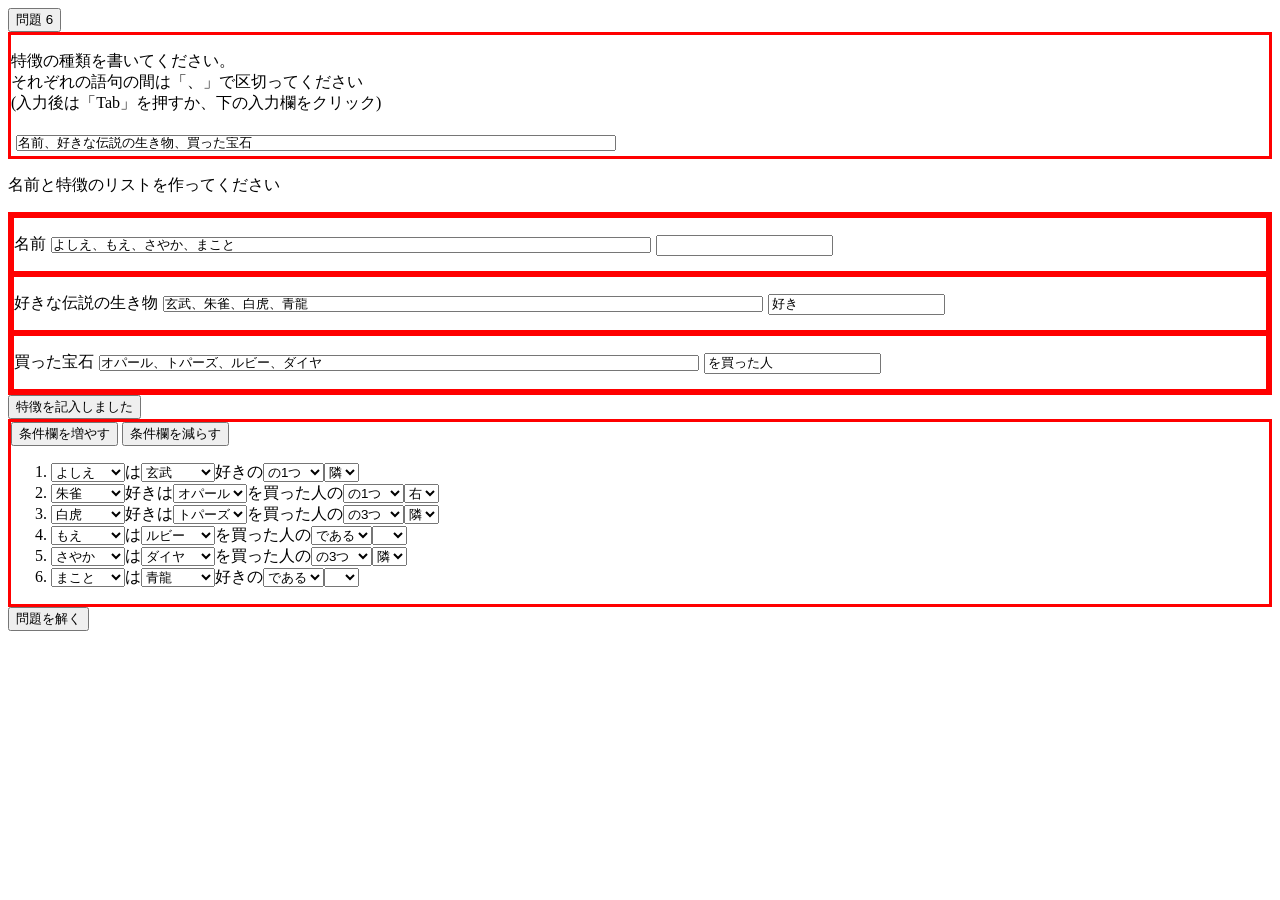
==== index.html @ f4a275bd "Add files via upload" ====
<!DOCTYPE html>
<html lang="jp">

<head>
    <meta charset="UTF-8">
    <meta name="viewport" content="width=device-width, initial-scale=1.0">
    <title>アインシュタインパズル</title>
    <link rel="stylesheet" href="Einstein's style logic drill.css">
</head>

<body>
    <input type="submit" value="問題 6" id="problem6-submit">
    <div>
        <p>特徴の種類を書いてください。
            <br>それぞれの語句の間は「、」で区切ってください
            <br>(入力後は「Tab」を押すか、下の入力欄をクリック)
        </p>
        <input class="input-wide" id="types-input" placeholder="(例)名前、好きな木、出身地、買った家電">

    </div>


    <p>名前と特徴のリストを作ってください</p>
    <div id="featureLists-div">

    </div>
    <input type="submit" value="特徴を記入しました" id="features-check">

    <div>
        <input type="submit" value="条件欄を増やす" id="add-condition">
        <input type="submit" value="条件欄を減らす" id="remove-condition">
        <ol id="conditions-div">

        </ol>
    </div>
    <input type="submit" value="問題を解く" id="solution-getter">
    <script>


        //後で書き替えが容易な値
        const maxHumansNum = 7;
        const maxTypesNum = 6;
        const maxConditionNum = 15;



        //特徴の種類のinputの取得
        const typesInput = document.getElementById("types-input");


        // 特徴の種類のinputを参照して入力欄を作る
        const featureWritingDivs = [];
        const types = [];
        const featuresInputs = [];
        const featureListsDiv = document.querySelector("#featureLists-div");
        const supplementInputs = [];

        for (i = 0; i < maxTypesNum; i++) {

            const featureWritingDiv = document.createElement("div");
            featureListsDiv.appendChild(featureWritingDiv);
            featureWritingDivs[i] = featureWritingDiv;

            const type = document.createElement("p");
            type.classList.add("type");
            featureWritingDiv.appendChild(type);
            types[i] = type;


            const featuresInput = document.createElement("input");
            featuresInput.classList.add("input-wide");
            featureWritingDiv.appendChild(featuresInput);
            featuresInputs[i] = featuresInput;

            const supplementInput = document.createElement("input");
            supplementInput.classList.add("supplement-input");
            featureWritingDiv.appendChild(supplementInput);
            supplementInputs[i] = supplementInput;
        }



        let typesArr = [];


        typesInput.addEventListener("change", () => {
            typesArr = typesInput.value.split("、");
            if (typesArr.length > maxTypesNum) {
                alert(`特徴の種類は${maxTypesNum}個までにしてください`);
                return;
            }
            for (let i = 0; i < typesArr.length; i++) {
                console.log("a" + types[i].textContent);
                types[i].textContent = typesArr[i];


            }
            for (let i = 0; i < maxTypesNum; i++) {
                if (i < typesArr.length) {
                    featureWritingDivs[i].classList.remove("none");
                } else {
                    featureWritingDivs[i].classList.add("none");
                }
            }

        });
        let featuresMatrix = [];
        const featuresCheck = document.querySelector("#features-check");

        const conditionsDiv = document.querySelector("#conditions-div");
        let conditionLis = [];
        let select1s = [];
        let select2s = [];
        let supplement1s = [];
        let supplement2s = [];
        let ranges = [];
        let directions = [];
        let conditionNum = 4;
        // ↑表示番号
        let directionOptions = [];

        for (let i = 0; i < maxConditionNum; i++) {

            const li = document.createElement("li");
            li.id = `li-${i}`;
            if (i > conditionNum) {
                li.classList.add("none");
            }
            conditionsDiv.appendChild(li);
            conditionLis[i] = li;

            const select1 = document.createElement("select");
            select1.id = `select1-${i}`;
            select1s[i] = select1;
            li.appendChild(select1);

            const supplement1 = document.createElement("span");
            supplement1.id = `supplement1-${i}`;
            supplement1.textContent = "は";
            supplement1s[i] = supplement1;
            li.appendChild(supplement1);

            const select2 = document.createElement("select");
            select2.id = `select2-${i}`;
            select2s[i] = select2;
            li.appendChild(select2);

            const supplement2 = document.createElement("span");
            supplement2.id = `supplement2-${i}`;
            supplement2.textContent = "";
            supplement2s[i] = supplement2;
            li.appendChild(supplement2);

            const range = document.createElement("select");
            range.id = `range-${i}`;
            ranges[i] = range;

            li.appendChild(range);



            const direction = document.createElement("select");
            direction.id = `direction-${i}`;
            directions[i] = direction;
            li.appendChild(direction);

            directionOptions[i] = [];
            const option0 = document.createElement("option");
            option0.value = "2,1";
            option0.textContent = "";
            direction.appendChild(option0);
            directionOptions[i][0] = option0;

            const option1 = document.createElement("option");
            option1.value = "1,1";
            option1.textContent = "右";
            direction.appendChild(option1);
            directionOptions[i][1] = option1;

            const option2 = document.createElement("option");
            option2.value = "0,1";
            option2.textContent = "左";
            direction.appendChild(option2);
            directionOptions[i][2] = option2;

            const option3 = document.createElement("option");
            option3.value = "1,2";
            option3.textContent = "隣";
            direction.appendChild(option3);
            directionOptions[i][3] = option3;
        }


        featuresCheck.addEventListener("click", () => {
            featuresMatrix = [];
            //一度リセットするためのもの

            featuresInputs.forEach(x => {
                if (x.value !== "undefined") { featuresMatrix.push(x.value.split("、")); }
            }
            )







            select1s.forEach(a => {
                a.innerHTML = "";
                featuresMatrix.forEach(x => x.forEach(y => {
                    const option = document.createElement("option");
                    option.value = y;
                    option.textContent = y;
                    a.appendChild(option);
                }))
            });


            select2s.forEach(a => {
                a.innerHTML = "";
                featuresMatrix.forEach(x => x.forEach(y => {
                    const option = document.createElement("option");
                    option.value = y;
                    option.textContent = y;
                    a.appendChild(option);
                }))
            });



            ranges.forEach(x => {
                x.innerHTML = "";

                for (let i = 0; i < featuresMatrix[0].length; i++) {
                    const option = document.createElement("option");
                    option.value = `${i},2`;
                    option.textContent = i === 0 ? "である" : `の${i}つ`;
                    x.appendChild(option);
                }

                // x.insertAdjacentHTML("beforeend", "<option value=\"0,-Infinity\">より左</option>");
                // x.insertAdjacentHTML("beforeend", "<option value=\"0,0\">より右</option>");
            })
        });


        const addCondition = document.querySelector("#add-condition");
        const removeCondition = document.querySelector("#remove-condition");

        removeCondition.addEventListener("click", () => {
            if (conditionNum > 0) {
                conditionLis[conditionNum].classList.add("none");
                conditionNum--;
            }
        });
        addCondition.addEventListener("click", () => {
            if (conditionNum < maxConditionNum) {
                conditionNum++;
                conditionLis[conditionNum].classList.remove("none");
            }
        });

        select1s.forEach((x, index) => x.addEventListener("change", () => {
            supplement1s[index].textContent = `${supplementInputs[featuresMatrix.findIndex(y => y.includes(x.value))].value}は`
        }))

        select2s.forEach((x, index) => x.addEventListener("change", () => {
            supplement2s[index].textContent = `${supplementInputs[featuresMatrix.findIndex(y => y.includes(x.value))].value}の`
        }))

        const solutionGetter = document.querySelector("#solution-getter");










        let trueDirectionValues = [];
        let trueRangeValues = [];

        function getPartsOfConditions() {

           trueRangeValues = ranges.map(ele => ((ele.value).split(',')).map(Number));
 trueDirectionValues = directions.map(ele => ((ele.value).split(',')).map(Number));

            let partsOfConditions = [];
            for (let i = 0; i <= conditionNum; i++) {
                partsOfConditions[i] = [select1s[i].value, select2s[i].value, trueRangeValues[i], trueDirectionValues[i]];
            }

            partsOfConditions[5].forEach((x, index) => console.log(`${index}番目は${x}で、種類は${typeof x}`));
            partsOfConditions[5][3].forEach((x, index) => console.log(`オブジェクトの中身その${index}は${x}で、種類は${typeof x}`));
            return partsOfConditions;
        }





        const getLightChecker = (r, d, x, y) => {
            return (0) ** (((x - y) ** d[1] + (-1) ** d[0] * r[0] ** d[1])) === Math.abs(Math.min(1, r[1]));
        };
        // 0**zの値はz=0なら0,z>0なら0,z<0ならInfiniteになるため、数値の代入だけで「>」や「<」の代わりが作れるので利用
        // （より左、より右を表すのに利用）。
        // r[0]は単に距離。
        // d[1]=2なら、絶対値の代わりになるのを利用（隣を表すのに利用）。
        // d[0]の偶奇でxとyのどちらが大きいかを表すのに利用（どちらが右にあるかを表すのに利用）。

        console.log(0 ** ((3 - 3) ** 1 + (-1) ** 2 * 0 * 1) === Math.abs(Math.min(1, 2)));

        const LightCheckers = [];


        // 一次配列から各要素を１つだけもつ配列の全順列を作る([a,b]から[[[a],[b]],[[b],[a]]]を作る) 
        function getPermutations(arr
            //,callback
        ) {
            const results = [];

            function permute(current, remaining) {
                if (remaining.length === 0) {
                    results.push(current);
                    return;
                }
                for (let i = 0; i < remaining.length; i++) {
                    // if(callback()){
                    const nextCurrent = current.concat([[remaining[i]]]);
                    const nextRemaining = remaining.slice(0, i).concat(remaining.slice(i + 1));
                    permute(nextCurrent, nextRemaining);
                    // }else{
                    // continue;
                    // }
                }
            };

            permute([], arr);
            return results;
        }


        //二次配列に含まれる語句は何番目にあるか
        function searchIndex(arr, word) {
            return arr.findIndex(x => x.includes(word));
        }


        // searchIndexを使って、問題データから2つの配列が条件を満たすか
        const getCondition = (word1, word2, range, direction) => (arr1, arr2) => {

            const position1 = Math.max(searchIndex(arr1, word1), searchIndex(arr2, word1));
            const position2 = Math.max(searchIndex(arr1, word2), searchIndex(arr2, word2));
            // typeof word2 == "number" ? word2 : 
            // console.log(`i:${i},word1:${searchIndex(arr1, word1)}or${searchIndex(arr2,word1)},word2:${searchIndex(arr1, word2)}or${searchIndex(arr2,word2)}`)

            if (Math.min(position1, position2) === -1) {
                return true;
            } else {
                return getLightChecker(range, direction, position1, position2);
            }
        };

        const getAllChecker = (conditionsArr) => (arr1, arr2) => {
            return conditionsArr.every(condition => condition(arr1, arr2));
        }

        // [["佐藤",2],["田中",4]]  ,  [["a"],["b"]]   →   [["佐藤",2,"a"],["田中",4,"b"]]
        function mergeArrs(arr1, arr2) {
            const result = [];
            arr1.forEach((x, index) => result[index] = [...x, ...arr2[index]]);
            return result;
        };

        //直積集合の部分集合を作る
        function makeProduction(arrP1, arrP2, checkCondition) {
            const result = [];
            console.log(checkCondition);

            arrP1.forEach((x, index1) => arrP2.forEach((y, index2) => {
                if (checkCondition(x, y)) {
                    result.push(mergeArrs(x, y));
                }
            }))
            return result
        };

        //すべての部分集合から条件が合うものを連結(答えを出す)
        function getResult(problemDate, condition) {
            const featuresPMatrix = [];

            problemDate[1].forEach((x, index) => {

                featuresPMatrix[index] = getPermutations(x);
            })
            console.log(featuresPMatrix);
            //(1)の部分
            return featuresPMatrix.reduce((acc, cur) => acc !== 0 ? makeProduction(acc, cur, condition) : cur, 0);
        };


        solutionGetter.addEventListener("click", () => {
            const problemDate = [typesInput.value,
                featuresMatrix,
                "後で書くこと",
                null,
            ];
            console.log("problemDate:"+problemDate);
            const parts = getPartsOfConditions();
            console.log("↓条件の部品");
            console.log(parts);
            const checkConditions = parts.map(cur => getCondition(...cur));
            checkConditions.forEach((x, index) => console.log(`${index}番目:${x([["よしえ"], ["もえ"], ["まこと"], ["さやか"]], [["白虎"], ["玄武"], ["青龍"], ["朱雀"]])}`));
            console.log(checkConditions);




            const checkAll = getAllChecker(checkConditions);


            const result = getResult(problemDate, checkAll);

            console.log(`答え:${result}`);
            const arr1 = [["よしえ"], ["もえ"], ["まこと"], ["さやか"]];
            const arr2 = [["白虎"], ["玄武"], ["青龍"], ["朱雀"]];
            const arr3 = [["ダイヤ"], ["ルビー"], ["オパール"], ["トパーズ"]];
            checkConditions.forEach((x, index) => console.log(`条件${index}:答えの1,2段目で${x(arr1, arr2)}`));
            checkConditions.forEach((x, index) => console.log(`条件${index}:答えの1,3段目で${x(arr1, arr3)}`));
            checkConditions.forEach((x, index) => console.log(`条件${index}:答えの2,3段目で${x(arr2, arr3)}`));
            console.log(searchIndex(arr1, "まこと"));
            console.log(searchIndex(arr1, "青龍"));
            console.log(searchIndex(arr2, "まこと"));
            console.log(searchIndex(arr2, "青龍"));
            console.log(trueDirectionValues[5], trueRangeValues[5]);

            return result;
        });


        function writeCondition(arr) {
            arr.forEach((x, index) => {
                select1s[index].value = x[0];
                select2s[index].value = x[1];
                ranges[index].value = x[2];
                directions[index].value = x[3];
            })
        }
        //サンプルデータ 
        const problem6Date = [
            "名前、好きな伝説の生き物、買った宝石",
            ["よしえ、もえ、さやか、まこと",
                "玄武、朱雀、白虎、青龍",
                "オパール、トパーズ、ルビー、ダイヤ"],
            ["", "好き", "を買った人"],
            [["よしえ", "玄武", "1,2", "1,2"],
            ["朱雀", "オパール", "1,2", "1,1"],
            ["白虎", "トパーズ", "3,2", "1,2"],
            ["もえ", "ルビー", "0,2", "2,1"],
            ["さやか", "ダイヤ", "3,2", "1,2"],
            ["まこと", "青龍", "0,2", "2,1"]
            ]
        ];




        const problem6Submit = document.querySelector("#problem6-submit");

        problem6Submit.addEventListener("click", () => {
            while (conditionNum < 5) {
                addCondition.dispatchEvent(new Event("click"));
            }
            while (conditionNum > 5) {
                removeCondition.dispatchEvent(new Event("click"));
            }
            typesInput.value = problem6Date[0];
            featuresInputs.forEach((x, index) => x.value = problem6Date[1][index]);
            supplementInputs.forEach((x, index) => x.value = problem6Date[2][index]);
            typesInput.dispatchEvent(new Event("change"));
            featuresCheck.dispatchEvent(new Event("click"));


            writeCondition(problem6Date[3]);
            select1s.forEach(x => x.dispatchEvent(new Event("change")));
            select2s.forEach(x => x.dispatchEvent(new Event("change")));

        });

        problem6Submit.dispatchEvent(new Event("click"));
        solutionGetter.dispatchEvent(new Event("click"));
    </script>
</body>

</html>
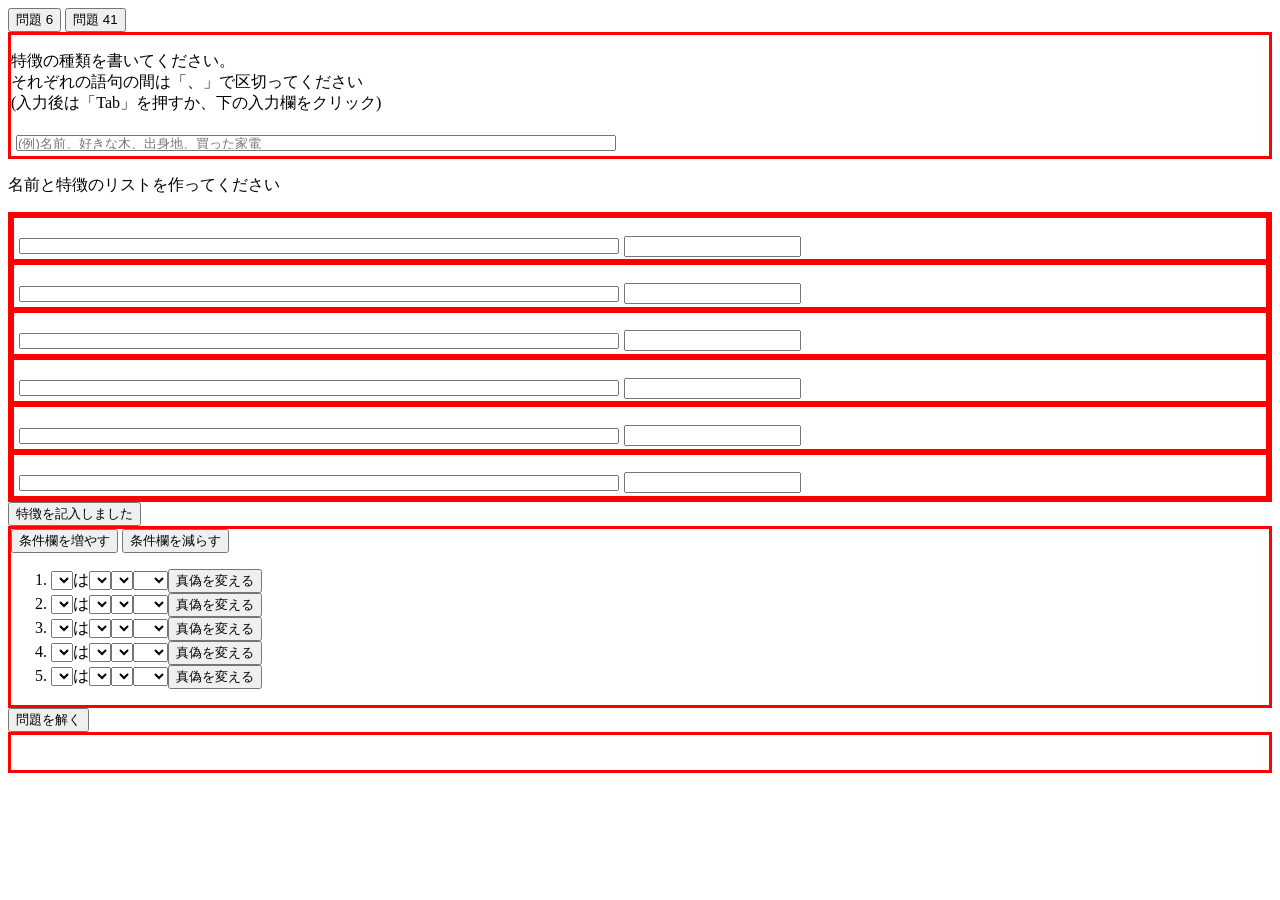
==== commit d28fc39a: "答えの表の表示機能を追加、「～より左(右)」と「～ではない」を使ってヒントを作る機能を追加" ====
--- a/index.html
+++ b/index.html
@@ -10,6 +10,7 @@
 
 <body>
     <input type="submit" value="問題 6" id="problem6-submit">
+    <input type="submit" value="問題 41" id="problem41-submit">
     <div>
         <p>特徴の種類を書いてください。
             <br>それぞれの語句の間は「、」で区切ってください
@@ -34,6 +35,11 @@
         </ol>
     </div>
     <input type="submit" value="問題を解く" id="solution-getter">
+    <div id="result-div">
+        <p class="result-teller" id="result-teller"></p>
+        <p class="result-teller-sub" id="result-teller-sub"></p>
+        <table id="result-table" class="none"></table>
+    </div>
     <script>
 
 
@@ -90,14 +96,16 @@
                 return;
             }
             for (let i = 0; i < typesArr.length; i++) {
-                console.log("a" + types[i].textContent);
+
                 types[i].textContent = typesArr[i];
+                tds[i + 1][0].textContent = typesArr[i];
 
 
             }
             for (let i = 0; i < maxTypesNum; i++) {
                 if (i < typesArr.length) {
                     featureWritingDivs[i].classList.remove("none");
+
                 } else {
                     featureWritingDivs[i].classList.add("none");
                 }
@@ -115,6 +123,10 @@
         let supplement2s = [];
         let ranges = [];
         let directions = [];
+        let supplement3s = [];
+        let negativeBtns = [];
+        let truths = [];
+
         let conditionNum = 4;
         // ↑表示番号
         let directionOptions = [];
@@ -128,6 +140,8 @@
             }
             conditionsDiv.appendChild(li);
             conditionLis[i] = li;
+
+
 
             const select1 = document.createElement("select");
             select1.id = `select1-${i}`;
@@ -188,7 +202,46 @@
             option3.textContent = "隣";
             direction.appendChild(option3);
             directionOptions[i][3] = option3;
-        }
+
+            const supplement3 = document.createElement("span");
+
+            supplement3.textContent = "ではない";
+            supplement3s[i] = supplement3;
+
+            supplement3.classList.add("none");
+            li.appendChild(supplement3);
+            truths[i] = 1;
+
+            const btn = document.createElement("input");
+            btn.type = "submit";
+
+            btn.value = "真偽を変える";
+            negativeBtns[i] = btn;
+            li.appendChild(btn);
+
+        }
+
+
+        const trs = [];
+        const tds = [];
+        const resultTable = document.querySelector("#result-table");
+        for (i = 0; i < maxTypesNum + 1; i++) {
+            const tr = document.createElement("tr");
+            trs[i] = tr;
+            tds[i] = [];
+            for (j = 0; j < maxHumansNum + 1; j++) {
+                const td = document.createElement("td");
+                tds[i][j] = td;
+                tr.appendChild(td);
+            } resultTable.appendChild(tr);
+
+        };
+        tds[0].forEach((x, index) => index !== 0 ? x.textContent = index : "");
+
+
+        const resultTeller = document.querySelector("#result-teller");
+        const resultTellerSub = document.querySelector("#result-teller-sub");
+
 
 
         featuresCheck.addEventListener("click", () => {
@@ -239,8 +292,8 @@
                     x.appendChild(option);
                 }
 
-                // x.insertAdjacentHTML("beforeend", "<option value=\"0,-Infinity\">より左</option>");
-                // x.insertAdjacentHTML("beforeend", "<option value=\"0,0\">より右</option>");
+                x.insertAdjacentHTML("beforeend", "<option value=\"0,-Infinity\">より左</option>");
+                x.insertAdjacentHTML("beforeend", "<option value=\"0,0\">より右</option>");
             })
         });
 
@@ -266,8 +319,14 @@
         }))
 
         select2s.forEach((x, index) => x.addEventListener("change", () => {
-            supplement2s[index].textContent = `${supplementInputs[featuresMatrix.findIndex(y => y.includes(x.value))].value}の`
+            supplement2s[index].textContent = supplementInputs[featuresMatrix.findIndex(y => y.includes(x.value))].value
         }))
+
+        negativeBtns.forEach((x, index) => x.addEventListener("click", () => {
+            supplement3s[index].classList.toggle("none",truths===0)  ;
+            truths[index]=0? truths[index]++ : truths[index]--;
+}));
+
 
         const solutionGetter = document.querySelector("#solution-getter");
 
@@ -285,16 +344,16 @@
 
         function getPartsOfConditions() {
 
-           trueRangeValues = ranges.map(ele => ((ele.value).split(',')).map(Number));
- trueDirectionValues = directions.map(ele => ((ele.value).split(',')).map(Number));
+            trueRangeValues = ranges.map(ele => ((ele.value).split(',')).map(Number));
+            trueDirectionValues = directions.map(ele => ((ele.value).split(',')).map(Number));
 
             let partsOfConditions = [];
             for (let i = 0; i <= conditionNum; i++) {
                 partsOfConditions[i] = [select1s[i].value, select2s[i].value, trueRangeValues[i], trueDirectionValues[i]];
             }
 
-            partsOfConditions[5].forEach((x, index) => console.log(`${index}番目は${x}で、種類は${typeof x}`));
-            partsOfConditions[5][3].forEach((x, index) => console.log(`オブジェクトの中身その${index}は${x}で、種類は${typeof x}`));
+            // partsOfConditions[5].forEach((x, index) => console.log(`${index}番目は${x}で、種類は${typeof x}`));
+            // partsOfConditions[5][3].forEach((x, index) => console.log(`オブジェクトの中身その${index}は${x}で、種類は${typeof x}`));
             return partsOfConditions;
         }
 
@@ -302,16 +361,17 @@
 
 
 
-        const getLightChecker = (r, d, x, y) => {
-            return (0) ** (((x - y) ** d[1] + (-1) ** d[0] * r[0] ** d[1])) === Math.abs(Math.min(1, r[1]));
-        };
+        const getLightChecker = (r, d, x, y) =>
+            0 ** (((x - y) ** d[1] + (-1) ** d[0] * r[0] ** d[1])) === Math.abs(Math.min(1, r[1]));
         // 0**zの値はz=0なら0,z>0なら0,z<0ならInfiniteになるため、数値の代入だけで「>」や「<」の代わりが作れるので利用
         // （より左、より右を表すのに利用）。
         // r[0]は単に距離。
         // d[1]=2なら、絶対値の代わりになるのを利用（隣を表すのに利用）。
         // d[0]の偶奇でxとyのどちらが大きいかを表すのに利用（どちらが右にあるかを表すのに利用）。
 
-        console.log(0 ** ((3 - 3) ** 1 + (-1) ** 2 * 0 * 1) === Math.abs(Math.min(1, 2)));
+        const getChecker = (r, d, n, x, y) =>
+            0 ** (((x - y) ** d[1] + (-1) ** d[0] * r[0] ** d[1]) ** (2 - n)) === Math.abs(Math.min(n, r[1]));
+
 
         const LightCheckers = [];
 
@@ -350,7 +410,7 @@
 
 
         // searchIndexを使って、問題データから2つの配列が条件を満たすか
-        const getCondition = (word1, word2, range, direction) => (arr1, arr2) => {
+        const getCondition = (word1, word2, range, direction, truth) => (arr1, arr2) => {
 
             const position1 = Math.max(searchIndex(arr1, word1), searchIndex(arr2, word1));
             const position2 = Math.max(searchIndex(arr1, word2), searchIndex(arr2, word2));
@@ -360,7 +420,7 @@
             if (Math.min(position1, position2) === -1) {
                 return true;
             } else {
-                return getLightChecker(range, direction, position1, position2);
+                return getChecker(range, direction, truth, position1, position2);
             }
         };
 
@@ -378,14 +438,15 @@
         //直積集合の部分集合を作る
         function makeProduction(arrP1, arrP2, checkCondition) {
             const result = [];
-            console.log(checkCondition);
+
 
             arrP1.forEach((x, index1) => arrP2.forEach((y, index2) => {
                 if (checkCondition(x, y)) {
                     result.push(mergeArrs(x, y));
                 }
             }))
-            return result
+            console.log(`結合後の組み合わせ:${result.length}通り`);
+            return result;
         };
 
         //すべての部分集合から条件が合うものを連結(答えを出す)
@@ -396,25 +457,58 @@
 
                 featuresPMatrix[index] = getPermutations(x);
             })
-            console.log(featuresPMatrix);
+            // console.log(featuresPMatrix);
             //(1)の部分
             return featuresPMatrix.reduce((acc, cur) => acc !== 0 ? makeProduction(acc, cur, condition) : cur, 0);
         };
 
 
         solutionGetter.addEventListener("click", () => {
+            resultTable.classList.remove("none", "opacity");
+            for (let i = 0; i < maxTypesNum + 1; i++) {
+                if (i < featuresMatrix.length + 1) {
+                    trs[i].classList.remove("none");
+                } else {
+                    trs[i].classList.add("none");
+                }
+                for (let j = 0; j < maxHumansNum + 1; j++) {
+                    if (j < featuresMatrix[0].length + 1) {
+                        tds[i][j].classList.remove("none");
+                    } else {
+                        tds[i][j].classList.add("none");
+                    }
+                }
+            }
+
+            let resultText = "※計算しています";
+            let resultTextSub = "";
+            resultTeller.textContent = resultText;
+            resultTellerSub.textContent = resultTextSub;
+            resultTable.scrollIntoView({
+                behavior: "smooth", // 動きを滑らかにする
+                block: "center"      // 画面のどの位置に合わせるか（start = 画面の一番上）
+            });
+
+
+
             const problemDate = [typesInput.value,
                 featuresMatrix,
-                "後で書くこと",
-                null,
+                ,
+                ,
             ];
-            console.log("problemDate:"+problemDate);
+            console.log("↓problemDate") +
+                problemDate.forEach((x, index) => console.log(index + ":" + x));
+            console.log(featuresMatrix);
+
             const parts = getPartsOfConditions();
-            console.log("↓条件の部品");
-            console.log(parts);
-            const checkConditions = parts.map(cur => getCondition(...cur));
-            checkConditions.forEach((x, index) => console.log(`${index}番目:${x([["よしえ"], ["もえ"], ["まこと"], ["さやか"]], [["白虎"], ["玄武"], ["青龍"], ["朱雀"]])}`));
-            console.log(checkConditions);
+            // console.log("↓条件の部品");
+            // console.log(parts);
+            const checkConditions = parts.map((cur, index) => {
+
+                return getCondition(...cur, truths[index])
+            });
+
+            // console.log(checkConditions);
 
 
 
@@ -424,20 +518,32 @@
 
             const result = getResult(problemDate, checkAll);
 
-            console.log(`答え:${result}`);
-            const arr1 = [["よしえ"], ["もえ"], ["まこと"], ["さやか"]];
-            const arr2 = [["白虎"], ["玄武"], ["青龍"], ["朱雀"]];
-            const arr3 = [["ダイヤ"], ["ルビー"], ["オパール"], ["トパーズ"]];
-            checkConditions.forEach((x, index) => console.log(`条件${index}:答えの1,2段目で${x(arr1, arr2)}`));
-            checkConditions.forEach((x, index) => console.log(`条件${index}:答えの1,3段目で${x(arr1, arr3)}`));
-            checkConditions.forEach((x, index) => console.log(`条件${index}:答えの2,3段目で${x(arr2, arr3)}`));
-            console.log(searchIndex(arr1, "まこと"));
-            console.log(searchIndex(arr1, "青龍"));
-            console.log(searchIndex(arr2, "まこと"));
-            console.log(searchIndex(arr2, "青龍"));
-            console.log(trueDirectionValues[5], trueRangeValues[5]);
-
+            console.log(`result[0]=${result[0]}`);
+
+            if (result[0]) {
+                result[0].forEach((x, i) => x.forEach((y, j) => tds[j + 1][i + 1].textContent = y));
+            }
+            // console.log(trueDirectionValues[5], trueRangeValues[5]);
+            console.log(`答えは${result.length}通り`);
+            result.forEach(x => console.log(x));
+
+
+
+            switch (result.length) {
+                case 0: resultText = "成立する組み合わせはありませんでした！";
+                    resultTextSub = " ";
+                    resultTable.classList.add("opacity");
+                    break;
+                case 1: resultText = "答えが出ました！";
+                    resultTextSub = " ";
+                    break;
+                default: resultText = `答えは${result.length}通りあります！`;
+                    resultTextSub = "（他の組み合わせはコンソール画面から確認できます）";
+            }
+            resultTeller.textContent = resultText;
+            resultTellerSub.textContent = resultTextSub;
             return result;
+
         });
 
 
@@ -447,51 +553,103 @@
                 select2s[index].value = x[1];
                 ranges[index].value = x[2];
                 directions[index].value = x[3];
+
             })
         }
+
+        function getSampleProblem(problemData) {
+            while (conditionNum < problemData[3].length - 1) {
+                addCondition.dispatchEvent(new Event("click"));
+            }
+            while (conditionNum > problemData[3].length - 1) {
+                removeCondition.dispatchEvent(new Event("click"));
+            }
+            typesInput.value = problemData[0];
+            featuresInputs.forEach((x, index) => x.value = problemData[1][index]);
+            supplementInputs.forEach((x, index) => x.value = problemData[2][index]);
+            typesInput.dispatchEvent(new Event("change"));
+            featuresCheck.dispatchEvent(new Event("click"));
+            problemData[3].forEach((x, index) => { if (x[4] === 0) { negativeBtns[index].dispatchEvent(new Event("click")); } });
+
+
+
+            writeCondition(problemData[3]);
+            select1s.forEach(x => x.dispatchEvent(new Event("change")));
+            select2s.forEach(x => x.dispatchEvent(new Event("change")));
+            problemData[3].forEach((x,index)=>truths[index]=x[4]);
+            console.log(problemData[3]);
+            // negativeBtns.forEach(x => x.dispatchEvent(new Event("click")));
+
+
+        }
+
+
+
+
+        const problem6Submit = document.querySelector("#problem6-submit");
+
+        problem6Submit.addEventListener("click", () => {
+            getSampleProblem(problemDates.xi);
+
+        });
+
+        const problem41Submit = document.querySelector("#problem41-submit");
+
+        problem41Submit.addEventListener("click", () => {
+            getSampleProblem(problemDates.xli);
+        });
+
         //サンプルデータ 
-        const problem6Date = [
+        const problemDates = {};
+        problemDates.xi = [
             "名前、好きな伝説の生き物、買った宝石",
             ["よしえ、もえ、さやか、まこと",
                 "玄武、朱雀、白虎、青龍",
                 "オパール、トパーズ、ルビー、ダイヤ"],
             ["", "好き", "を買った人"],
-            [["よしえ", "玄武", "1,2", "1,2"],
-            ["朱雀", "オパール", "1,2", "1,1"],
-            ["白虎", "トパーズ", "3,2", "1,2"],
-            ["もえ", "ルビー", "0,2", "2,1"],
-            ["さやか", "ダイヤ", "3,2", "1,2"],
-            ["まこと", "青龍", "0,2", "2,1"]
+            [["よしえ", "玄武", "1,2", "1,2", 1],
+            ["朱雀", "オパール", "1,2", "1,1", 1],
+            ["白虎", "トパーズ", "3,2", "1,2", 1],
+            ["もえ", "ルビー", "0,2", "2,1", 1],
+            ["さやか", "ダイヤ", "3,2", "1,2", 1],
+            ["まこと", "青龍", "0,2", "2,1", 1]
             ]
         ];
-
-
-
-
-        const problem6Submit = document.querySelector("#problem6-submit");
-
-        problem6Submit.addEventListener("click", () => {
-            while (conditionNum < 5) {
-                addCondition.dispatchEvent(new Event("click"));
-            }
-            while (conditionNum > 5) {
-                removeCondition.dispatchEvent(new Event("click"));
-            }
-            typesInput.value = problem6Date[0];
-            featuresInputs.forEach((x, index) => x.value = problem6Date[1][index]);
-            supplementInputs.forEach((x, index) => x.value = problem6Date[2][index]);
-            typesInput.dispatchEvent(new Event("change"));
-            featuresCheck.dispatchEvent(new Event("click"));
-
-
-            writeCondition(problem6Date[3]);
-            select1s.forEach(x => x.dispatchEvent(new Event("change")));
-            select2s.forEach(x => x.dispatchEvent(new Event("change")));
-
-        });
-
-        problem6Submit.dispatchEvent(new Event("click"));
-        solutionGetter.dispatchEvent(new Event("click"));
+        problemDates.xli = [
+            "名前、好きな日本犬、買った家具、食べたラーメン、髪の色",
+
+            ["あかね、れい、ゆうり、まお",
+                "柴犬、紀州犬、秋田犬、甲斐犬",
+                "テーブル、ソファ、イス、タンス",
+                "豚骨ラーメン、醤油ラーメン、塩ラーメン、味噌ラーメン",
+                "茶色、緑、黒、白"],
+
+            ["", "好き", "を買った人", "を食べた人","の髪の人"],
+
+            [
+                ["茶色", "緑", "0,-Infinity", "2,1", 1],
+                ["あかね", "テーブル", "0,0", "2,1", 1],
+                ["ソファ", "柴犬", "0,-Infinity", "2,1", 1],
+                ["イス", "豚骨ラーメン", "0,0", "2,1", 1],
+                ["黒", "れい", "0,-Infinity", "2,1", 1],
+                ["紀州犬", "タンス", "2,2", "1,1", 1],
+                ["ゆうり", "醤油ラーメン", "1,2", "1,2", 1],
+                ["塩ラーメン", "秋田犬", "1,2", "0,1", 1],
+                ["まお", "白", "1,2", "1,2", 1],
+                ["甲斐犬", "味噌ラーメン", "0,2", "2,1", 1]
+               
+
+            ]
+        ];
+
+
+        // problemDates.
+
+        // problem6Submit.dispatchEvent(new Event("click"));
+        // solutionGetter.dispatchEvent(new Event("click"));
+
+
+
     </script>
 </body>
 
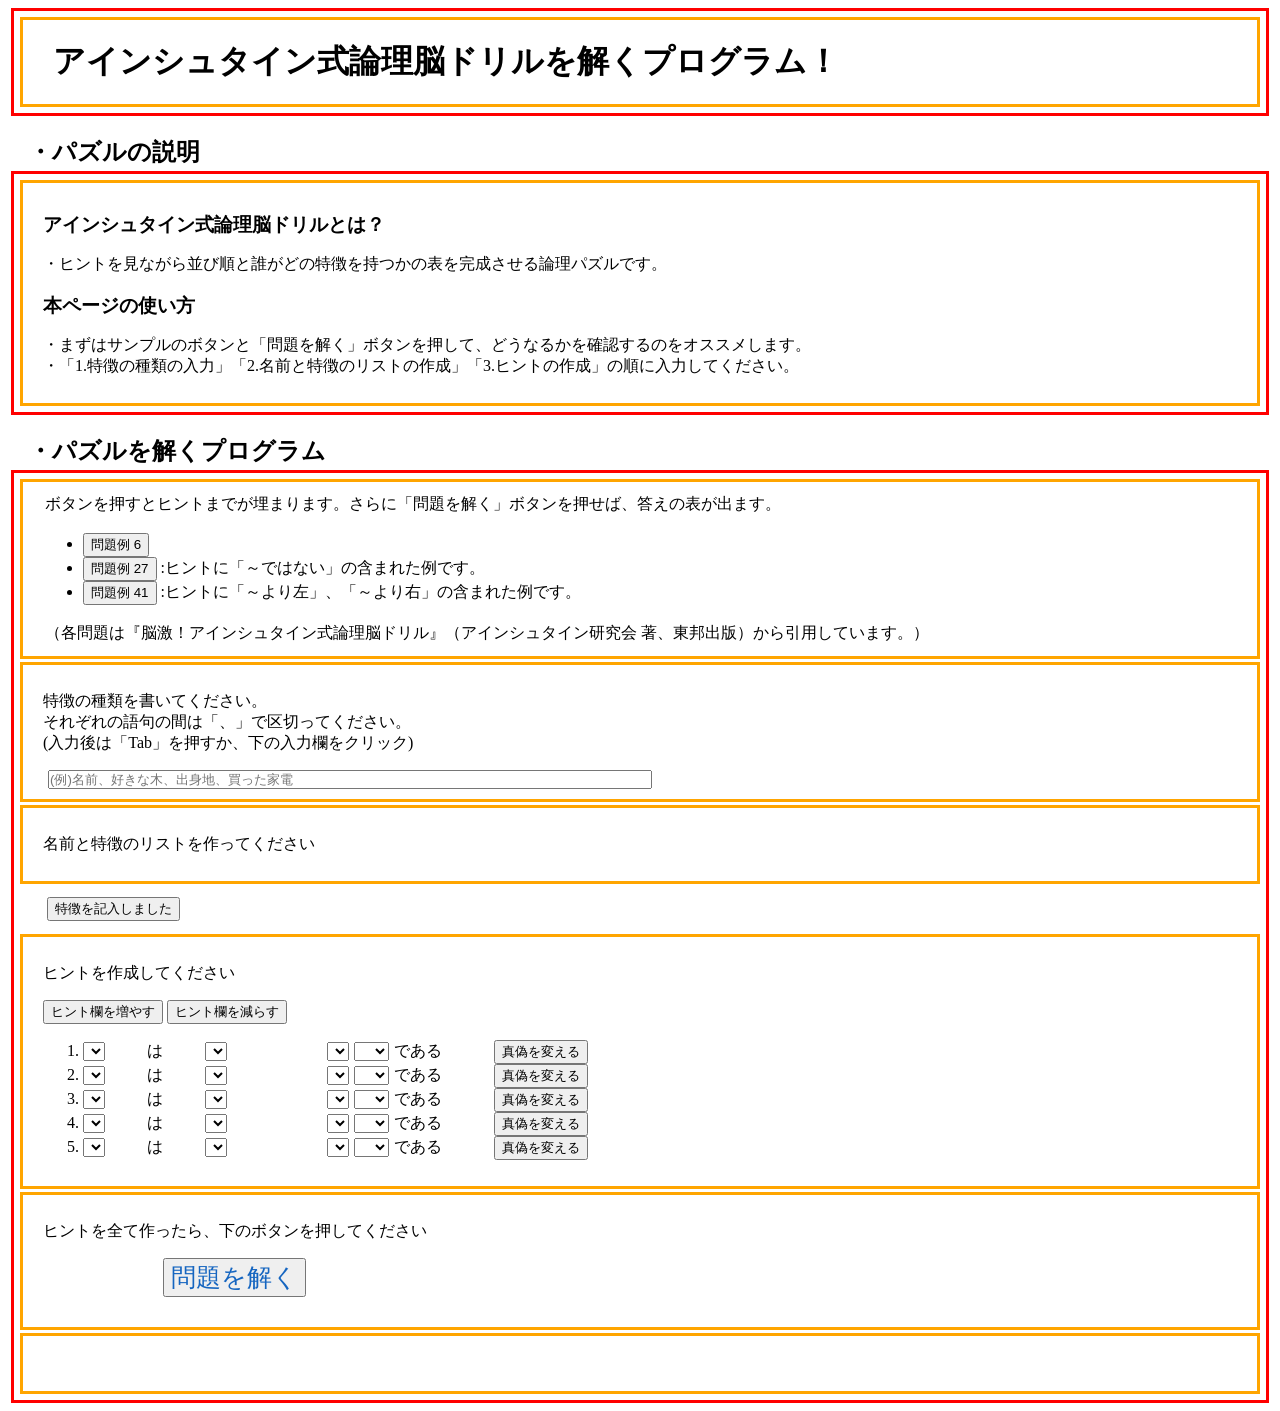
==== commit 848f4ba3: "「～ではない」の問題例追加、レイアウトを見やすいものに修正、空欄や表示されていないinputタグの値を読み取って答えが出なくなるバグを修正など" ====
--- a/index.html
+++ b/index.html
@@ -9,36 +9,84 @@
 </head>
 
 <body>
-    <input type="submit" value="問題 6" id="problem6-submit">
-    <input type="submit" value="問題 41" id="problem41-submit">
-    <div>
-        <p>特徴の種類を書いてください。
-            <br>それぞれの語句の間は「、」で区切ってください
-            <br>(入力後は「Tab」を押すか、下の入力欄をクリック)
-        </p>
-        <input class="input-wide" id="types-input" placeholder="(例)名前、好きな木、出身地、買った家電">
-
+    <div class="wrapping-big">
+        <div class="wrapping">
+            <h1>アインシュタイン式論理脳ドリルを解くプログラム！</h1>
+        </div>
     </div>
-
-
-    <p>名前と特徴のリストを作ってください</p>
-    <div id="featureLists-div">
-
+    <h2>・パズルの説明</h2>
+    <div class="wrapping-big">
+
+
+        <div class="wrapping">
+            <h3>アインシュタイン式論理脳ドリルとは？</h3>
+            <p>・ヒントを見ながら並び順と誰がどの特徴を持つかの表を完成させる論理パズルです。</p>
+            <h3>本ページの使い方</h3>
+            <p>
+                ・まずはサンプルのボタンと「問題を解く」ボタンを押して、どうなるかを確認するのをオススメします。<br>
+                ・「1.特徴の種類の入力」「2.名前と特徴のリストの作成」「3.ヒントの作成」の順に入力してください。
+            </p>
+        </div>
     </div>
-    <input type="submit" value="特徴を記入しました" id="features-check">
-
-    <div>
-        <input type="submit" value="条件欄を増やす" id="add-condition">
-        <input type="submit" value="条件欄を減らす" id="remove-condition">
-        <ol id="conditions-div">
-
-        </ol>
+
     </div>
-    <input type="submit" value="問題を解く" id="solution-getter">
-    <div id="result-div">
-        <p class="result-teller" id="result-teller"></p>
-        <p class="result-teller-sub" id="result-teller-sub"></p>
-        <table id="result-table" class="none"></table>
+    <h2>・パズルを解くプログラム</h2>
+    <div class="wrapping-big">
+
+        <div class="wrapping sample-div">
+            <p>ボタンを押すとヒントまでが埋まります。さらに「問題を解く」ボタンを押せば、答えの表が出ます。</p>
+            <ul>
+                <li><input type="button" value="問題例 6" id="problem6-button"></li>
+
+                <li><input type="button" value="問題例 27" id="problem27-button">
+                    :ヒントに「～ではない」の含まれた例です。</li>
+                <!-- <li><input type="button" value="問題例 30" id="problem30-button">
+                    :ヒントに「左端から」、「右端から」が含まれた例です。</li> -->
+                <li><input type="button" value="問題例 41" id="problem41-button">
+                    :ヒントに「～より左」、「～より右」の含まれた例です。</li>
+
+            </ul>
+
+            <p>（各問題は『脳激！アインシュタイン式論理脳ドリル』（アインシュタイン研究会 著、東邦出版）から引用しています。）</p>
+
+        </div>
+        <div class="wrapping">
+            <p>特徴の種類を書いてください。
+                <br>それぞれの語句の間は「、」で区切ってください。
+                <br>(入力後は「Tab」を押すか、下の入力欄をクリック)
+            </p>
+            <input class="input-wide" id="types-input" placeholder="(例)名前、好きな木、出身地、買った家電">
+
+        </div>
+
+
+
+        <div id="featureLists-div" class="wrapping">
+            <p>名前と特徴のリストを作ってください</p>
+            <ul id="featureLiss-ul">
+
+            </ul>
+
+
+        </div>
+        <input type="button" value="特徴を記入しました" class="features-check" id="features-check">
+        <div class="wrapping">
+            <p>ヒントを作成してください</p>
+            <input type="button" value="ヒント欄を増やす" id="add-condition">
+            <input type="button" value="ヒント欄を減らす" id="remove-condition">
+            <ol id="conditions-div">
+
+            </ol>
+        </div>
+        <div class="wrapping">
+            <p class="explaining-solution-getter">ヒントを全て作ったら、下のボタンを押してください</p>
+            <input type="button" value="問題を解く" id="solution-getter" class="solution-getter">
+        </div>
+        <div id="result-div" class="wrapping">
+            <p class="result-teller" id="result-teller"></p>
+            <p class="result-teller-sub" id="result-teller-sub"></p>
+            <table id="result-table" class="none"></table>
+        </div>
     </div>
     <script>
 
@@ -46,16 +94,16 @@
         //後で書き替えが容易な値
         const maxHumansNum = 7;
         const maxTypesNum = 6;
-        const maxConditionNum = 15;
-
+        const maxConditionNum = 20;
 
 
         //特徴の種類のinputの取得
-        const typesInput = document.getElementById("types-input");
+        const typesInput = document.querySelector("#types-input");
 
 
         // 特徴の種類のinputを参照して入力欄を作る
         const featureWritingDivs = [];
+
         const types = [];
         const featuresInputs = [];
         const featureListsDiv = document.querySelector("#featureLists-div");
@@ -66,6 +114,7 @@
             const featureWritingDiv = document.createElement("div");
             featureListsDiv.appendChild(featureWritingDiv);
             featureWritingDivs[i] = featureWritingDiv;
+            featureWritingDiv.classList.add("none");
 
             const type = document.createElement("p");
             type.classList.add("type");
@@ -128,8 +177,12 @@
         let truths = [];
 
         let conditionNum = 4;
+
         // ↑表示番号
         let directionOptions = [];
+
+
+
 
         for (let i = 0; i < maxConditionNum; i++) {
 
@@ -148,19 +201,19 @@
             select1s[i] = select1;
             li.appendChild(select1);
 
-            const supplement1 = document.createElement("span");
-            supplement1.id = `supplement1-${i}`;
+            const supplement1 = document.createElement("p");
             supplement1.textContent = "は";
             supplement1s[i] = supplement1;
             li.appendChild(supplement1);
+            supplement1.classList.add("supplement");
 
             const select2 = document.createElement("select");
             select2.id = `select2-${i}`;
             select2s[i] = select2;
             li.appendChild(select2);
 
-            const supplement2 = document.createElement("span");
-            supplement2.id = `supplement2-${i}`;
+            const supplement2 = document.createElement("p");
+            supplement2.classList.add("supplement");
             supplement2.textContent = "";
             supplement2s[i] = supplement2;
             li.appendChild(supplement2);
@@ -177,6 +230,7 @@
             direction.id = `direction-${i}`;
             directions[i] = direction;
             li.appendChild(direction);
+            direction.classList.add("direction");
 
             directionOptions[i] = [];
             const option0 = document.createElement("option");
@@ -203,23 +257,28 @@
             direction.appendChild(option3);
             directionOptions[i][3] = option3;
 
-            const supplement3 = document.createElement("span");
-
-            supplement3.textContent = "ではない";
+            const supplement3 = document.createElement("p");
+
+            supplement3.textContent = "である";
             supplement3s[i] = supplement3;
-
-            supplement3.classList.add("none");
+            supplement3.classList.add("supplement-truth");
             li.appendChild(supplement3);
             truths[i] = 1;
 
             const btn = document.createElement("input");
-            btn.type = "submit";
+            btn.type = "button";
 
             btn.value = "真偽を変える";
             negativeBtns[i] = btn;
             li.appendChild(btn);
 
         }
+
+
+
+
+
+
 
 
         const trs = [];
@@ -248,8 +307,9 @@
             featuresMatrix = [];
             //一度リセットするためのもの
 
-            featuresInputs.forEach(x => {
-                if (x.value !== "undefined") { featuresMatrix.push(x.value.split("、")); }
+            featuresInputs.forEach((x, index) => {
+                if (index < typesArr.length && x.value !== "undefined" && x.value !== "") { featuresMatrix.push(x.value.split("、")); }
+                //x.valueは 記入ナシなら""、問題例を押したときの空欄はundfinedになる
             }
             )
 
@@ -278,22 +338,29 @@
                     option.textContent = y;
                     a.appendChild(option);
                 }))
+                a.insertAdjacentHTML("beforeend", `<option value="${(featuresMatrix[0].length - 1) / 2},-1,1">右端から</option>`);
+                a.insertAdjacentHTML("beforeend", `<option value="${(featuresMatrix[0].length - 1) / 2},1,1">左端から</option>`);
+                a.insertAdjacentHTML("beforeend", `<option value="${(featuresMatrix[0].length - 1) / 2},1,2">端から</option>`);
+
             });
-
-
+            // console.log("featuresMatrix.length:" + featuresMatrix.length);
+            // console.log("featuresMatrix[0].length:" + featuresMatrix[0].length);
+            // console.log("featuresMatrix[0].length:" + featuresMatrix[0][0].length);
 
             ranges.forEach(x => {
                 x.innerHTML = "";
 
                 for (let i = 0; i < featuresMatrix[0].length; i++) {
                     const option = document.createElement("option");
-                    option.value = `${i},2`;
-                    option.textContent = i === 0 ? "である" : `の${i}つ`;
+                    option.value = `${i},2,1`;
+                    option.textContent = i === 0 ? "" : `の${i}つ`;
                     x.appendChild(option);
                 }
-
-                x.insertAdjacentHTML("beforeend", "<option value=\"0,-Infinity\">より左</option>");
-                x.insertAdjacentHTML("beforeend", "<option value=\"0,0\">より右</option>");
+                for (let i = 1; i <= featuresMatrix[0].length; i++) {
+                    x.insertAdjacentHTML("beforeend", `<option value="${(featuresMatrix[0].length - 1) / 2 - i},2,0">${i}番目</option>`)
+                }
+                x.insertAdjacentHTML("beforeend", "<option value='0,-Infinity,1'>より左</option>");
+                x.insertAdjacentHTML("beforeend", "<option value='0,0,1'>より右</option>");
             })
         });
 
@@ -319,13 +386,22 @@
         }))
 
         select2s.forEach((x, index) => x.addEventListener("change", () => {
-            supplement2s[index].textContent = supplementInputs[featuresMatrix.findIndex(y => y.includes(x.value))].value
+            supplement2s[index].textContent = featuresMatrix.findIndex(y => y.includes(x.value)) !== -1 ? supplementInputs[featuresMatrix.findIndex(y => y.includes(x.value))].value : ""
         }))
 
         negativeBtns.forEach((x, index) => x.addEventListener("click", () => {
-            supplement3s[index].classList.toggle("none",truths===0)  ;
-            truths[index]=0? truths[index]++ : truths[index]--;
-}));
+
+            if (truths[index] === 0) {
+                truths[index]++;
+                supplement3s[index].textContent = "である";
+                supplement3s[index].style.color = "black";
+            } else {
+                truths[index]--;
+                supplement3s[index].textContent = "ではない";
+                supplement3s[index].style.color = "red";
+            }
+
+        }));
 
 
         const solutionGetter = document.querySelector("#solution-getter");
@@ -341,20 +417,30 @@
 
         let trueDirectionValues = [];
         let trueRangeValues = [];
-
+        let parts0 = [];
+        let parts1 = [];
         function getPartsOfConditions() {
-
+            parts0 = [];
+            parts1 = [];
             trueRangeValues = ranges.map(ele => ((ele.value).split(',')).map(Number));
-            trueDirectionValues = directions.map(ele => ((ele.value).split(',')).map(Number));
-
-            let partsOfConditions = [];
+
+
             for (let i = 0; i <= conditionNum; i++) {
-                partsOfConditions[i] = [select1s[i].value, select2s[i].value, trueRangeValues[i], trueDirectionValues[i]];
-            }
-
+                if (trueRangeValues[i][2] === 0) {
+                    parts0.push([select1s[i].value, select2s[i].value, trueRangeValues[i]]);
+                }
+                else {
+
+                    trueDirectionValues = directions.map(ele => ((ele.value).split(',')).map(Number));
+                    parts1.push([select1s[i].value, select2s[i].value, trueRangeValues[i], trueDirectionValues[i]])
+
+                }
+
+            }
+            console.log("parts0:" + parts0);
             // partsOfConditions[5].forEach((x, index) => console.log(`${index}番目は${x}で、種類は${typeof x}`));
             // partsOfConditions[5][3].forEach((x, index) => console.log(`オブジェクトの中身その${index}は${x}で、種類は${typeof x}`));
-            return partsOfConditions;
+
         }
 
 
@@ -368,12 +454,35 @@
         // r[0]は単に距離。
         // d[1]=2なら、絶対値の代わりになるのを利用（隣を表すのに利用）。
         // d[0]の偶奇でxとyのどちらが大きいかを表すのに利用（どちらが右にあるかを表すのに利用）。
-
-        const getChecker = (r, d, n, x, y) =>
+        const getChecker0 = (r, x, y) => {
+            const trueY = (y.split(',')).map(Number);
+            return y[1] * (x - trueY[0]) ** y[2] === r[0] ** y[2];
+        }
+        const getCondition0 = (word1, word2, range) => (arr1) => {
+            const position1 = searchIndex0(arr1, word1);
+            if (position1 === -1) {
+                console.log("word1:" + word1);
+                console.log("arr1:" + arr1);
+                console.log("word1はありませんでした");
+                return true;
+            } else {
+                console.log(range, position1, word2);
+                return getChecker0(range, position1, word2);
+            }
+        }
+
+        const getAllChecker0 = (conditionsArr) => (arr1) => {
+            return conditionsArr.every(condition => condition(arr1));
+        }
+
+
+        const getChecker1 = (r, d, n, x, y) =>
             0 ** (((x - y) ** d[1] + (-1) ** d[0] * r[0] ** d[1]) ** (2 - n)) === Math.abs(Math.min(n, r[1]));
 
 
-        const LightCheckers = [];
+
+
+
 
 
         // 一次配列から各要素を１つだけもつ配列の全順列を作る([a,b]から[[[a],[b]],[[b],[a]]]を作る) 
@@ -404,27 +513,38 @@
 
 
         //二次配列に含まれる語句は何番目にあるか
-        function searchIndex(arr, word) {
+        function searchIndex0(arr, word) {
+            return arr.findIndex(x => x.some(y => y.includes(word)));
+        }
+
+        function searchIndex1(arr, word) {
             return arr.findIndex(x => x.includes(word));
         }
 
+        // console.log(searchIndex([[["a"],["b"]],[["c"],["d"]]],"a"));
 
         // searchIndexを使って、問題データから2つの配列が条件を満たすか
-        const getCondition = (word1, word2, range, direction, truth) => (arr1, arr2) => {
-
-            const position1 = Math.max(searchIndex(arr1, word1), searchIndex(arr2, word1));
-            const position2 = Math.max(searchIndex(arr1, word2), searchIndex(arr2, word2));
+        const getCondition1 = (word1, word2, range, direction, truth) => (arr1, arr2) => {
+            const position1 = Math.max(searchIndex1(arr1, word1), searchIndex1(arr2, word1));
+            // if(range[2]===0){
+
+            const position2 = Math.max(searchIndex1(arr1, word2), searchIndex1(arr2, word2));
             // typeof word2 == "number" ? word2 : 
             // console.log(`i:${i},word1:${searchIndex(arr1, word1)}or${searchIndex(arr2,word1)},word2:${searchIndex(arr1, word2)}or${searchIndex(arr2,word2)}`)
 
             if (Math.min(position1, position2) === -1) {
                 return true;
             } else {
-                return getChecker(range, direction, truth, position1, position2);
-            }
+                return getChecker1(range, direction, truth, position1, position2);
+            }
+            // }
+
+            // if(range[0]===1){
+            //     return getChecker2(range,direction,truth,position1,arr2)
+            // }
         };
 
-        const getAllChecker = (conditionsArr) => (arr1, arr2) => {
+        const getAllChecker1 = (conditionsArr) => (arr1, arr2) => {
             return conditionsArr.every(condition => condition(arr1, arr2));
         }
 
@@ -450,16 +570,17 @@
         };
 
         //すべての部分集合から条件が合うものを連結(答えを出す)
-        function getResult(problemDate, condition) {
+        function getResult(problemData, condition0, condition1) {
             const featuresPMatrix = [];
 
-            problemDate[1].forEach((x, index) => {
+            problemData[1].forEach((x, index) => {
 
                 featuresPMatrix[index] = getPermutations(x);
             })
+            const validFeaturesPMatrix = featuresPMatrix.filter(x => condition0(x));
             // console.log(featuresPMatrix);
             //(1)の部分
-            return featuresPMatrix.reduce((acc, cur) => acc !== 0 ? makeProduction(acc, cur, condition) : cur, 0);
+            return validFeaturesPMatrix.reduce((acc, cur) => acc !== 0 ? makeProduction(acc, cur, condition1) : cur, 0);
         };
 
 
@@ -480,10 +601,7 @@
                 }
             }
 
-            let resultText = "※計算しています";
-            let resultTextSub = "";
-            resultTeller.textContent = resultText;
-            resultTellerSub.textContent = resultTextSub;
+
             resultTable.scrollIntoView({
                 behavior: "smooth", // 動きを滑らかにする
                 block: "center"      // 画面のどの位置に合わせるか（start = 画面の一番上）
@@ -491,41 +609,42 @@
 
 
 
-            const problemDate = [typesInput.value,
+            const problemData = [typesInput.value,
                 featuresMatrix,
                 ,
                 ,
             ];
-            console.log("↓problemDate") +
-                problemDate.forEach((x, index) => console.log(index + ":" + x));
-            console.log(featuresMatrix);
-
-            const parts = getPartsOfConditions();
+
+
+
+            getPartsOfConditions();
             // console.log("↓条件の部品");
-            // console.log(parts);
-            const checkConditions = parts.map((cur, index) => {
-
-                return getCondition(...cur, truths[index])
-            });
+
+
+            const checkConditions0 = parts0.map(arr => getCondition0(...arr));
+
+            const checkConditions1 = parts1.map((arr, index) => getCondition1(...arr, truths[index]));
 
             // console.log(checkConditions);
 
 
 
-
-            const checkAll = getAllChecker(checkConditions);
-
-
-            const result = getResult(problemDate, checkAll);
-
-            console.log(`result[0]=${result[0]}`);
+            const check0All = getAllChecker0(checkConditions0);
+            const check1All = getAllChecker1(checkConditions1);
+
+
+            const result = getResult(problemData, check0All, check1All);
+
+
 
             if (result[0]) {
                 result[0].forEach((x, i) => x.forEach((y, j) => tds[j + 1][i + 1].textContent = y));
             }
-            // console.log(trueDirectionValues[5], trueRangeValues[5]);
+
             console.log(`答えは${result.length}通り`);
-            result.forEach(x => console.log(x));
+            if (result.length > 0) {
+                result.forEach(x => console.log(x));
+            }
 
 
 
@@ -569,53 +688,114 @@
             supplementInputs.forEach((x, index) => x.value = problemData[2][index]);
             typesInput.dispatchEvent(new Event("change"));
             featuresCheck.dispatchEvent(new Event("click"));
-            problemData[3].forEach((x, index) => { if (x[4] === 0) { negativeBtns[index].dispatchEvent(new Event("click")); } });
+
 
 
 
             writeCondition(problemData[3]);
             select1s.forEach(x => x.dispatchEvent(new Event("change")));
             select2s.forEach(x => x.dispatchEvent(new Event("change")));
-            problemData[3].forEach((x,index)=>truths[index]=x[4]);
-            console.log(problemData[3]);
-            // negativeBtns.forEach(x => x.dispatchEvent(new Event("click")));
-
-
-        }
-
-
-
-
-        const problem6Submit = document.querySelector("#problem6-submit");
-
-        problem6Submit.addEventListener("click", () => {
-            getSampleProblem(problemDates.xi);
+            problemData[3].forEach((x, index) => truths[index] = x[4]);
+
+            negativeBtns.forEach(x => x.dispatchEvent(new Event("click")));
+
+
+        }
+
+
+
+
+        const problem6Button = document.querySelector("#problem6-button");
+
+        problem6Button.addEventListener("click", () => {
+            getSampleProblem(problemDatas.xi);
 
         });
-
-        const problem41Submit = document.querySelector("#problem41-submit");
-
-        problem41Submit.addEventListener("click", () => {
-            getSampleProblem(problemDates.xli);
+        const problem27Button = document.querySelector("#problem27-button");
+
+        problem27Button.addEventListener("click", () => {
+            getSampleProblem(problemDatas.xxvii);
         });
 
+
+        // const problem30Button = document.querySelector("#problem30-button");
+        // problem30Button.addEventListener("click", () => {
+        //     getSampleProblem(problemDatas.xxx);
+        // });
+
+        const problem41Button = document.querySelector("#problem41-button");
+
+        problem41Button.addEventListener("click", () => {
+            getSampleProblem(problemDatas.xli);
+        });
+
         //サンプルデータ 
-        const problemDates = {};
-        problemDates.xi = [
+        const problemDatas = {};
+        // problemDatas.xi=[
+        //     "名前、苗字",
+        //     ["たろう、じろう",
+        //         "たなか、さとう"],
+        //     ["",""],
+        //    [ ["たろう","0.5,-1,1","-0.5,2,0","2,1",0],
+        //     ["たなか","0.5,1,1","-0.5,2,0","2,1",0]]
+        // ]
+        problemDatas.xi = [
             "名前、好きな伝説の生き物、買った宝石",
             ["よしえ、もえ、さやか、まこと",
                 "玄武、朱雀、白虎、青龍",
                 "オパール、トパーズ、ルビー、ダイヤ"],
             ["", "好き", "を買った人"],
-            [["よしえ", "玄武", "1,2", "1,2", 1],
-            ["朱雀", "オパール", "1,2", "1,1", 1],
-            ["白虎", "トパーズ", "3,2", "1,2", 1],
-            ["もえ", "ルビー", "0,2", "2,1", 1],
-            ["さやか", "ダイヤ", "3,2", "1,2", 1],
-            ["まこと", "青龍", "0,2", "2,1", 1]
+            [["よしえ", "玄武", "1,2,1", "1,2", 0],
+            ["朱雀", "オパール", "1,2,1", "1,1", 0],
+            ["白虎", "トパーズ", "3,2,1", "1,2", 0],
+            ["もえ", "ルビー", "0,2,1", "2,1", 0],
+            ["さやか", "ダイヤ", "3,2,1", "1,2", 0],
+            ["まこと", "青龍", "0,2,1", "2,1", 0]
             ]
         ];
-        problemDates.xli = [
+        problemDatas.xxvii = [
+            "名前、好きなカレー、柔道の帯の色",
+            ["ひろし、さぶろう、こうへい、はじめ、ゆうや",
+                "ポークカレー、野菜カレー、ドライカレー、チキンカレー、ビーフカレー",
+                "黒、白、茶、橙、紫"
+            ],
+            ["", "好き", "帯の人"],
+            [["ポークカレー", "黒", "0,2,1", "2,1", 0],
+            ["白", "ひろし", "2,2,1", "0,1", 0],
+            ["茶", "野菜カレー", "0,2,1", "2,1", 1],
+            ["さぶろう", "ドライカレー", "2,2,1", "0,1", 0],
+            ["チキンカレー", "こうへい", "1,2,1", "0,1", 0],
+            ["茶", "ビーフカレー", "2,2,1", "0,1", 0],
+            ["白", "チキンカレー", "0,2,1", "2,1", 1],
+            ["はじめ", "橙", "2,2,1", "1,1", 0],
+            ["ゆうや", "紫", "0,2,1", "2,1", 0],
+            ]
+        ];
+
+        problemDatas.xxx = [
+            "名前、好きな祝日、買った焼き物、特異なダンス",
+            ["ゆうか、さおり、ともみ、ちか",
+                "敬老の日、成人の日、体育の日、文化の日",
+                "陶器、土器、磁器、烙器",
+                "メレンゲ、タンゴ、サルサ、ルンバ"],
+            ["", "好き", "を買った人", "が得意な人"],
+            [["陶器", "土器", "1,2,1", "1,1", 0],
+            ["敬老の日", "2,1,1", "0,2,0", "2,1", 0],
+            ["メレンゲ", "タンゴ", "1,2,1", "1,1", 0],
+            ["ゆうか", "成人の日", "0,2,1", "2,1", 0],
+            ["サルサ", "2,1,1", "1,2,0", "2,1", 0],
+            ["さおり", "磁器", "0,2,1", "2,1", 0],
+            ["体育の日", "ともみ", "0,0,1", "2,1", 0],
+            ["烙器", "2,-1,1", "1,2,1", "2,1", 0],
+            ["ルンバ", "陶器", "1,2,1", "1,1", 0],
+            ["ちか", "メレンゲ", "0,2,1", "2,1", 0]
+
+            ]
+
+
+        ]
+
+        problemDatas.xli = [
             "名前、好きな日本犬、買った家具、食べたラーメン、髪の色",
 
             ["あかね、れい、ゆうり、まお",
@@ -624,32 +804,25 @@
                 "豚骨ラーメン、醤油ラーメン、塩ラーメン、味噌ラーメン",
                 "茶色、緑、黒、白"],
 
-            ["", "好き", "を買った人", "を食べた人","の髪の人"],
+            ["", "好き", "を買った人", "を食べた人", "の髪の人"],
 
             [
-                ["茶色", "緑", "0,-Infinity", "2,1", 1],
-                ["あかね", "テーブル", "0,0", "2,1", 1],
-                ["ソファ", "柴犬", "0,-Infinity", "2,1", 1],
-                ["イス", "豚骨ラーメン", "0,0", "2,1", 1],
-                ["黒", "れい", "0,-Infinity", "2,1", 1],
-                ["紀州犬", "タンス", "2,2", "1,1", 1],
-                ["ゆうり", "醤油ラーメン", "1,2", "1,2", 1],
-                ["塩ラーメン", "秋田犬", "1,2", "0,1", 1],
-                ["まお", "白", "1,2", "1,2", 1],
-                ["甲斐犬", "味噌ラーメン", "0,2", "2,1", 1]
-               
+                ["茶色", "緑", "0,-Infinity,1", "2,1", 0],
+                ["あかね", "テーブル", "0,0,1", "2,1", 0],
+                ["ソファ", "柴犬", "0,-Infinity,1", "2,1", 0],
+                ["イス", "豚骨ラーメン", "0,0,1", "2,1", 0],
+                ["黒", "れい", "0,-Infinity,1", "2,1", 0],
+                ["紀州犬", "タンス", "2,2,1", "1,1", 0],
+                ["ゆうり", "醤油ラーメン", "1,2,1", "1,2", 0],
+                ["塩ラーメン", "秋田犬", "1,2,1", "0,1", 0],
+                ["まお", "白", "1,2,1", "1,2", 0],
+                ["甲斐犬", "味噌ラーメン", "0,2,1", "2,1", 0]
+
 
             ]
         ];
 
 
-        // problemDates.
-
-        // problem6Submit.dispatchEvent(new Event("click"));
-        // solutionGetter.dispatchEvent(new Event("click"));
-
-
-
     </script>
 </body>
 
